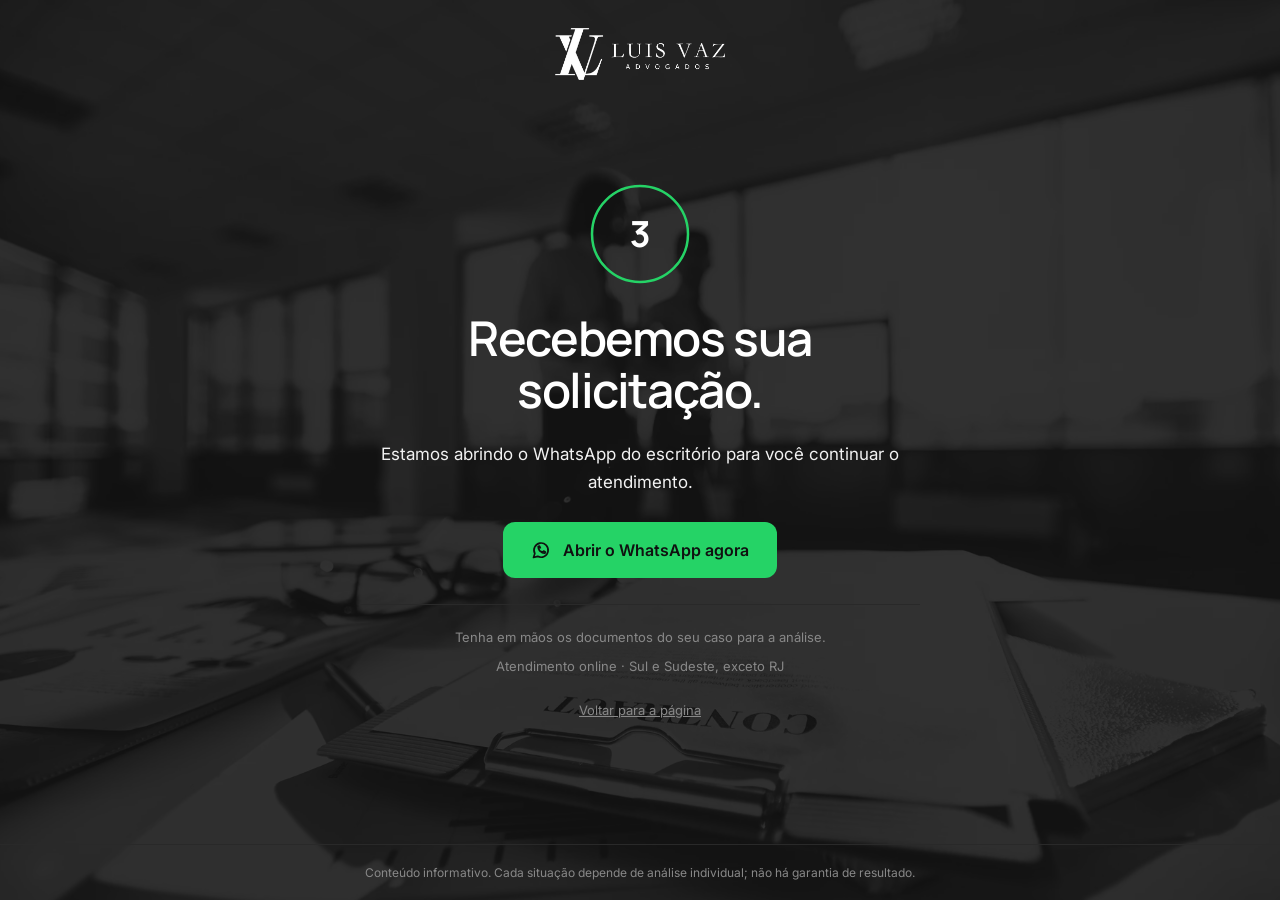
==== redirect.html @ 625c4ce0 "LP Luis Vaz Advogados: landing, redirect e dashboard Co-Authored-By: Claude Opus 5.5 <noreply@anthro" ====
<!doctype html>
<html lang="pt-BR">
<head>
<meta charset="utf-8">
<meta name="viewport" content="width=device-width, initial-scale=1">
<meta name="robots" content="noindex, nofollow">
<title>Obrigado | Luis Vaz Advogados</title>
<meta name="theme-color" content="#101010">
<link rel="icon" type="image/png" href="/assets/img/favicon.png">
<link rel="apple-touch-icon" href="/assets/img/apple-touch-icon.png">
<link rel="preconnect" href="https://fonts.googleapis.com">
<link rel="preconnect" href="https://fonts.gstatic.com" crossorigin>
<link rel="stylesheet" href="https://fonts.googleapis.com/css2?family=Manrope:wght@500;600;700&amp;family=Inter:wght@400;500;600&amp;display=swap">
<style>
*,*::before,*::after{box-sizing:border-box}
body{margin:0;background:#101010;color:#FFFFFF;font-family:Inter,system-ui,sans-serif;-webkit-font-smoothing:antialiased}
a{color:#FFFFFF}
:focus-visible{outline:2px solid #25D366;outline-offset:3px}
.cta{transition:transform .2s ease,box-shadow .2s ease}
.cta:hover{transform:translateY(-2px);box-shadow:0 12px 32px rgba(37,211,102,.28)}
.ring{position:relative;width:104px;height:104px;display:flex;align-items:center;justify-content:center}
.ring svg.track{position:absolute;inset:0;transform:rotate(-90deg)}
.ring circle.bar{transition:stroke-dashoffset linear}
.fade{opacity:0;transform:translateY(14px);animation:in .7s cubic-bezier(.2,.7,.2,1) forwards}
@keyframes in{to{opacity:1;transform:none}}
@media (prefers-reduced-motion:reduce){.fade{animation:none;opacity:1;transform:none}.ring circle.bar{transition:none}}
</style>
<script src="/assets/js/config.js"></script>
<script src="/assets/js/tracking.js"></script>
</head>
<body>
<div style="position:relative; min-height:100vh; min-height:100dvh; overflow:hidden; display:flex; flex-direction:column">
  <img src="/assets/img/hero.webp" alt="" aria-hidden="true" style="position:absolute; inset:0; width:100%; height:100%; object-fit:cover; opacity:.14">
  <header style="position:relative; display:flex; justify-content:center; padding:28px 24px 0">
    <a href="/" aria-label="Voltar para a página inicial"><img src="/assets/img/logo-branco.png" alt="Luis Vaz Advogados" width="661" height="203" style="width:170px; height:auto; display:block"></a>
  </header>
  <main style="position:relative; flex:1; display:flex; align-items:center; justify-content:center; padding:40px 24px 64px">
    <div style="width:100%; max-width:560px; display:flex; flex-direction:column; align-items:center; text-align:center; gap:26px">
      <div class="ring fade" aria-hidden="true">
        <svg class="track" width="104" height="104" viewBox="0 0 104 104"><circle cx="52" cy="52" r="48" fill="none" stroke="#292929" stroke-width="2"></circle><circle class="bar" id="bar" cx="52" cy="52" r="48" fill="none" stroke="#25D366" stroke-width="2.5" stroke-linecap="round" stroke-dasharray="301.6" stroke-dashoffset="301.6"></circle></svg>
        <span id="ct" style="font-family:Manrope,sans-serif; font-weight:700; font-size:36px; font-variant-numeric:tabular-nums">4</span>
      </div>
      <h1 class="fade" style="margin:0; font-family:Manrope,sans-serif; font-weight:600; letter-spacing:-.03em; font-size:clamp(32px,6vw,48px); line-height:1.08; animation-delay:.15s"><span id="saud">Recebemos</span> sua solicitação.</h1>
      <p class="fade" id="st" role="status" style="margin:0; font-size:17px; line-height:1.6; color:#F2F2F2; animation-delay:.3s">Estamos abrindo o WhatsApp do escritório para você continuar o atendimento.</p>
      <a class="cta fade" id="wa" href="#" rel="noopener" style="border-radius:12px; text-decoration:none; background:#25D366; color:#101010; padding:18px 28px; font-weight:600; font-size:16px; min-height:56px; display:inline-flex; align-items:center; gap:12px; animation-delay:.45s">
        <svg width="20" height="20" viewBox="0 0 24 24" fill="none" stroke="#101010" stroke-width="2" stroke-linecap="round" stroke-linejoin="round" aria-hidden="true"><path d="M3 21l1.6-4.8A8.5 8.5 0 1 1 8 19.6L3 21z"></path><path d="M9 9.5c.3 2.5 2.5 4.7 5 5l1.2-1.2 2 1-.6 1.6c-3.8.4-8.4-4.2-8-8l1.6-.6 1 2L9 9.5z"></path></svg>
        Abrir o WhatsApp agora
      </a>
      <div class="fade" style="width:100%; display:flex; flex-direction:column; gap:8px; border-top:1px solid #292929; padding-top:22px; font-size:13px; color:#888888; line-height:1.6; animation-delay:.6s">
        <span>Tenha em mãos os documentos do seu caso para a análise.</span>
        <span>Atendimento online · Sul e Sudeste, exceto RJ</span>
      </div>
      <a href="/" class="fade" style="font-size:13px; color:#888888; animation-delay:.7s">Voltar para a página</a>
    </div>
  </main>
  <footer style="position:relative; border-top:1px solid #292929">
    <p style="max-width:1200px; margin:0 auto; padding:18px 24px; font-size:12px; line-height:1.6; color:#888888; text-align:center">Conteúdo informativo. Cada situação depende de análise individual; não há garantia de resultado.</p>
  </footer>
</div>
<script>
(function () {
  var C = window.LP_CONFIG || {};
  var nome = (window.LP && window.LP.read('lp_lead_nome')) || '';
  if (nome) document.getElementById('saud').textContent = 'Obrigado, ' + nome + '. Recebemos';

  var num = String(C.WHATSAPP_NUMBER || '').replace(/\D/g, '');
  var text = String(C.WHATSAPP_MESSAGE || '').replace('{nome}', nome || '').replace(/\s+/g, ' ').trim();
  var url = 'https://wa.me/' + num + '?text=' + encodeURIComponent(text);
  var ready = num.length >= 12;
  var wa = document.getElementById('wa');
  wa.href = ready ? url : '#';

  // Evento de conversão (Pixel), uma vez por lead
  var leadId = window.LP && window.LP.read('lp_lead_id');
  if (window.LP && leadId && window.LP.read('lp_pixel_sent') !== leadId) {
    window.LP.store('lp_pixel_sent', leadId);
    window.LP.pixel('Lead');
  }

  var secs = Math.max(1, parseInt(C.REDIRECT_SECONDS, 10) || 4), left = secs;
  var ct = document.getElementById('ct'), st = document.getElementById('st'), bar = document.getElementById('bar');
  ct.textContent = left;
  requestAnimationFrame(function () {
    bar.style.transitionDuration = secs + 's';
    requestAnimationFrame(function () { bar.style.strokeDashoffset = '0'; });
  });
  var t = setInterval(function () {
    left -= 1;
    if (left <= 0) {
      clearInterval(t);
      ct.textContent = '✓';
      if (ready) { st.textContent = 'Abrindo o WhatsApp… Se não abrir, toque no botão abaixo.'; location.href = url; }
      else st.textContent = 'Toque no botão para abrir o WhatsApp.';
      return;
    }
    ct.textContent = left;
  }, 1000);
})();
</script>
</body>
</html>
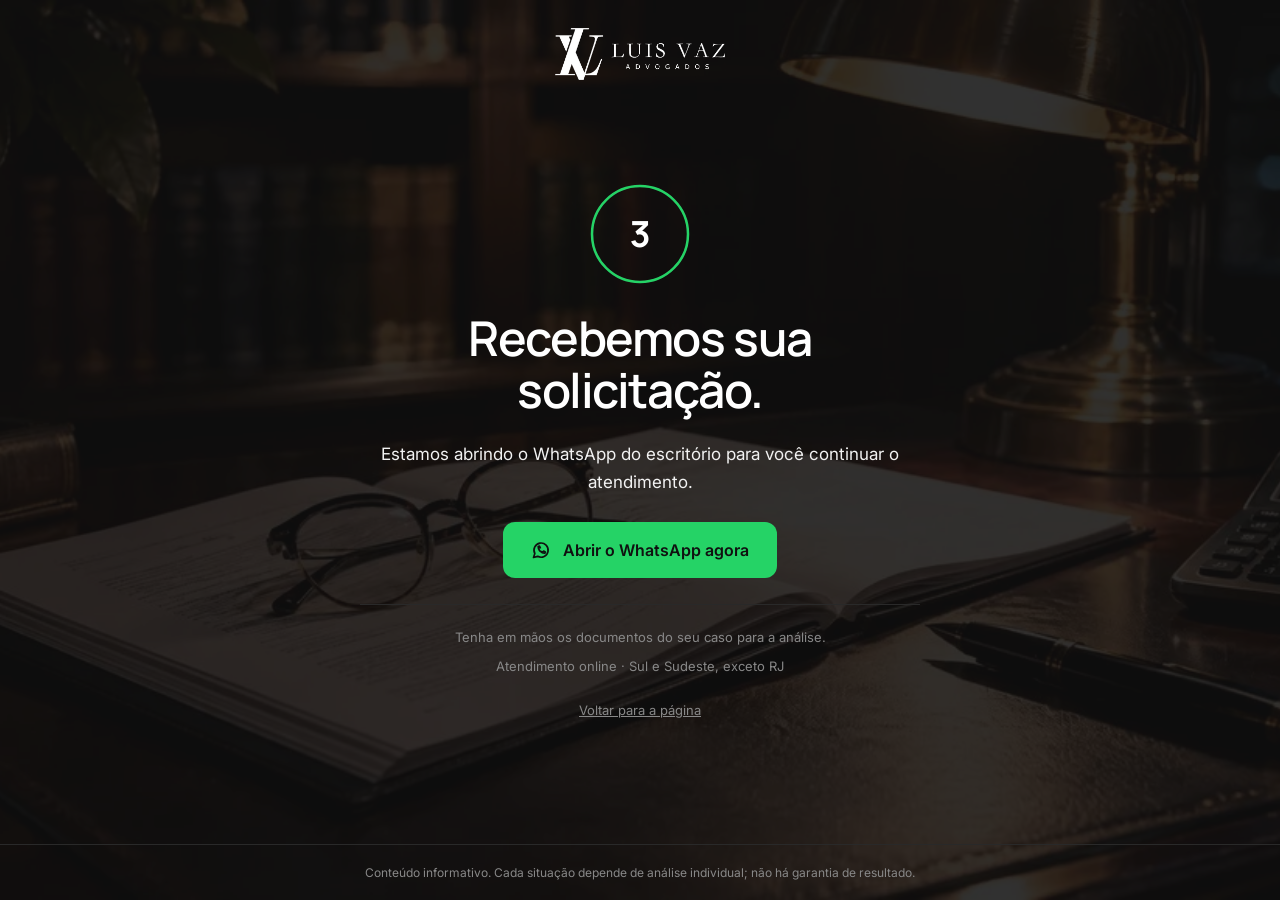
==== commit 2928123c: "Mobile: topo mais compacto, ícones em destaque, 'Para quem' à esquerda, ordem das áreas e fotos colo" ====
--- a/redirect.html
+++ b/redirect.html
@@ -30,7 +30,7 @@
 </head>
 <body>
 <div style="position:relative; min-height:100vh; min-height:100dvh; overflow:hidden; display:flex; flex-direction:column">
-  <img src="/assets/img/hero.webp" alt="" aria-hidden="true" style="position:absolute; inset:0; width:100%; height:100%; object-fit:cover; opacity:.14">
+  <img src="/assets/img/hero-c.webp" alt="" aria-hidden="true" style="position:absolute; inset:0; width:100%; height:100%; object-fit:cover; opacity:.14">
   <header style="position:relative; display:flex; justify-content:center; padding:28px 24px 0">
     <a href="/" aria-label="Voltar para a página inicial"><img src="/assets/img/logo-branco.png" alt="Luis Vaz Advogados" width="661" height="203" style="width:170px; height:auto; display:block"></a>
   </header>
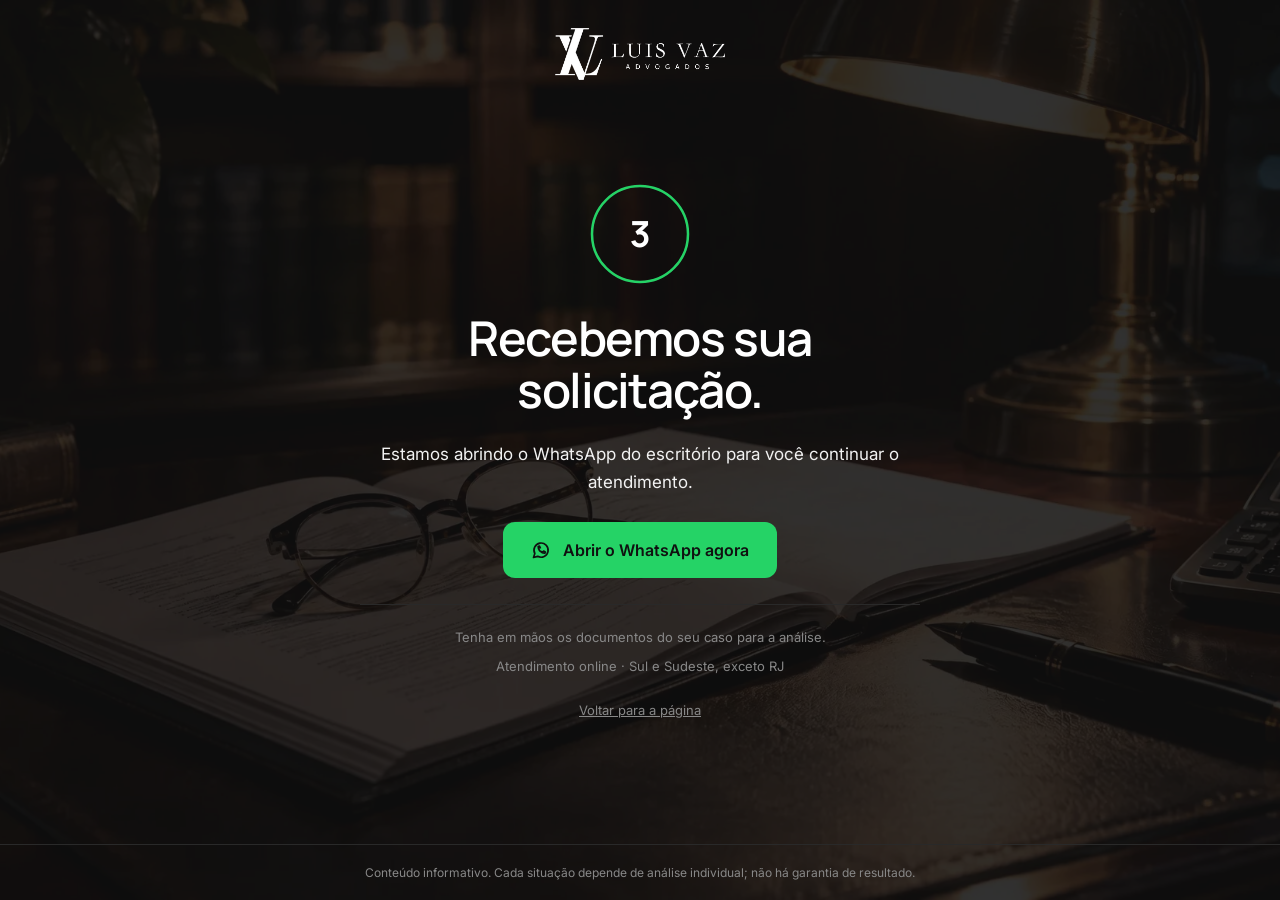
==== commit 60465be1: "Novo layout de Foco de atuação e Experiência; imagens em ~2048px - Foco de atuação: seção escura com" ====
--- a/redirect.html
+++ b/redirect.html
@@ -30,7 +30,7 @@
 </head>
 <body>
 <div style="position:relative; min-height:100vh; min-height:100dvh; overflow:hidden; display:flex; flex-direction:column">
-  <img src="/assets/img/hero-c.webp" alt="" aria-hidden="true" style="position:absolute; inset:0; width:100%; height:100%; object-fit:cover; opacity:.14">
+  <img src="/assets/img/hero-c2.webp" alt="" aria-hidden="true" style="position:absolute; inset:0; width:100%; height:100%; object-fit:cover; opacity:.14">
   <header style="position:relative; display:flex; justify-content:center; padding:28px 24px 0">
     <a href="/" aria-label="Voltar para a página inicial"><img src="/assets/img/logo-branco.png" alt="Luis Vaz Advogados" width="661" height="203" style="width:170px; height:auto; display:block"></a>
   </header>
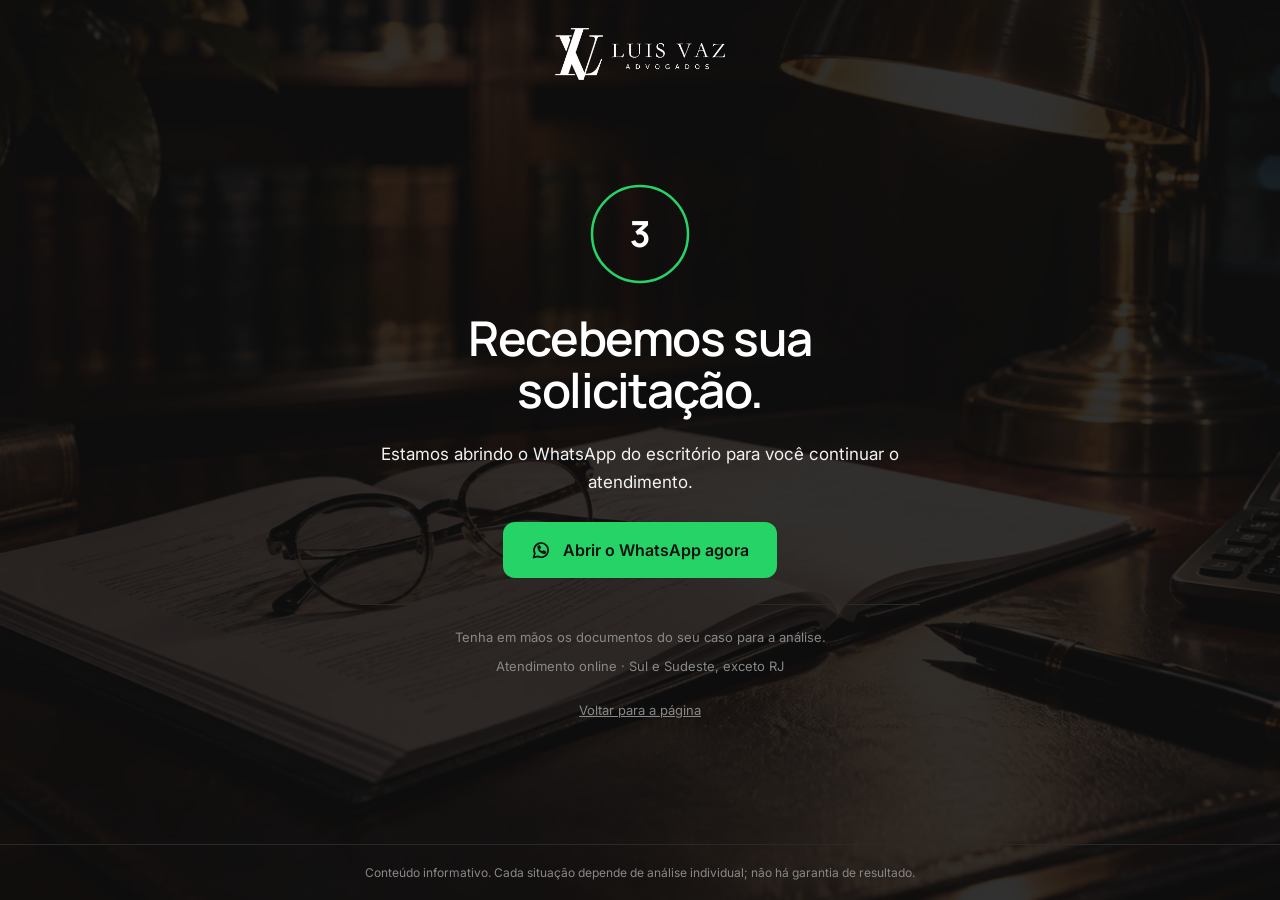
==== commit 55648c06: "Hero em alta resolução (3200px) e rótulos de seção no padrão da página Co-Authored-By: Claude Opus 5" ====
--- a/redirect.html
+++ b/redirect.html
@@ -30,7 +30,7 @@
 </head>
 <body>
 <div style="position:relative; min-height:100vh; min-height:100dvh; overflow:hidden; display:flex; flex-direction:column">
-  <img src="/assets/img/hero-c2.webp" alt="" aria-hidden="true" style="position:absolute; inset:0; width:100%; height:100%; object-fit:cover; opacity:.14">
+  <img src="/assets/img/hero-c3.webp" alt="" aria-hidden="true" style="position:absolute; inset:0; width:100%; height:100%; object-fit:cover; opacity:.14">
   <header style="position:relative; display:flex; justify-content:center; padding:28px 24px 0">
     <a href="/" aria-label="Voltar para a página inicial"><img src="/assets/img/logo-branco.png" alt="Luis Vaz Advogados" width="661" height="203" style="width:170px; height:auto; display:block"></a>
   </header>
